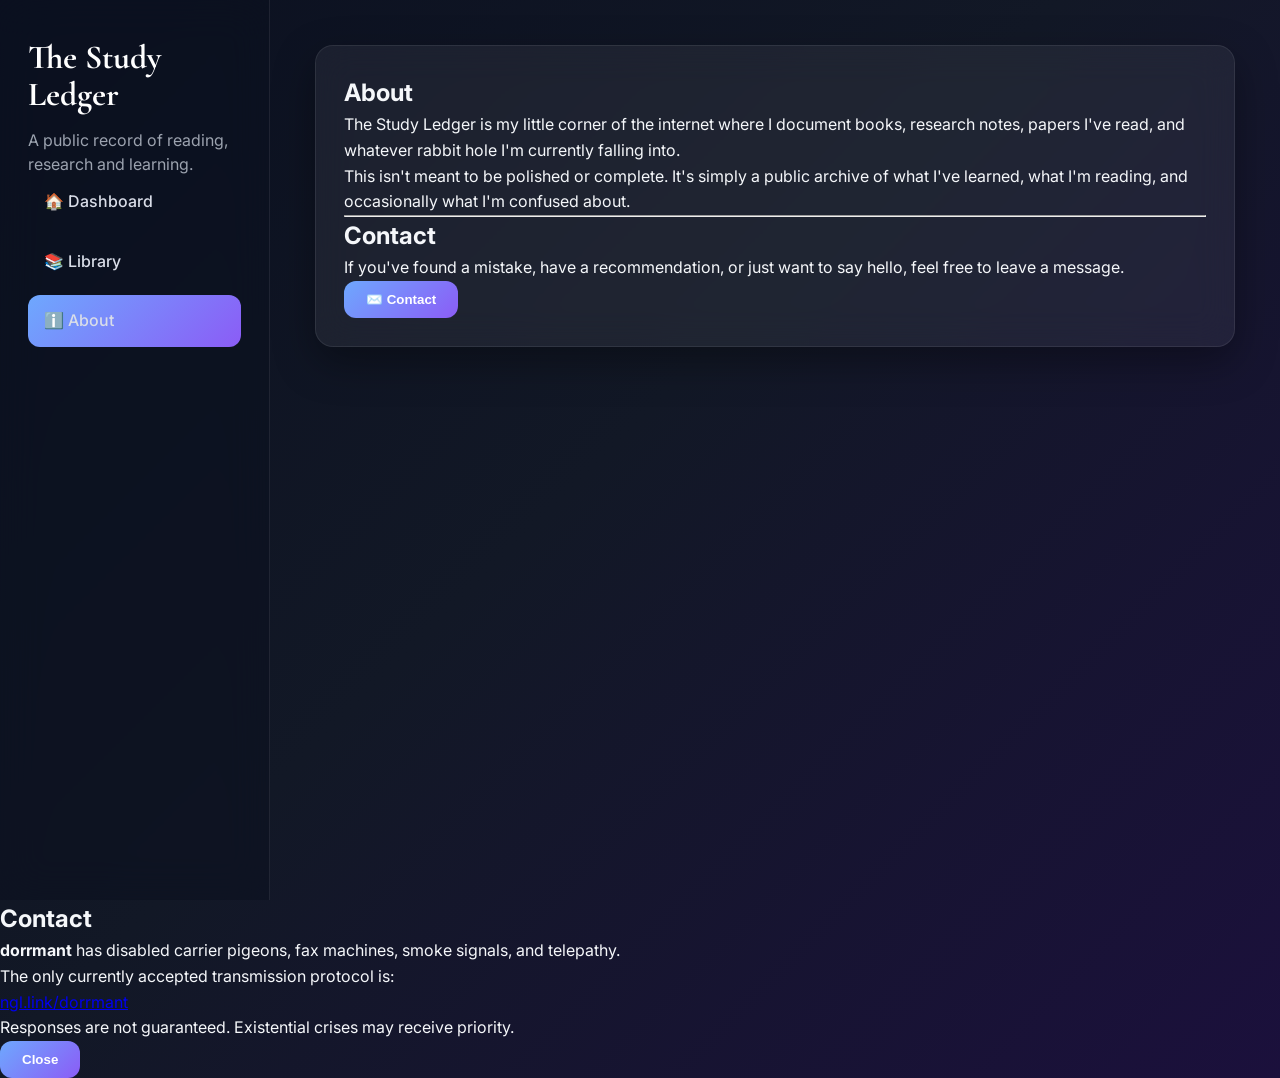
==== about.html @ ce0216ec "Create about.html" ====
<!DOCTYPE html>
<html lang="en">

<head>

<meta charset="UTF-8">

<meta name="viewport" content="width=device-width, initial-scale=1.0">

<title>About | The Study Ledger</title>

<link rel="preconnect" href="https://fonts.googleapis.com">

<link rel="preconnect" href="https://fonts.gstatic.com" crossorigin>

<link href="https://fonts.googleapis.com/css2?family=Cormorant+Garamond:wght@600;700&family=Inter:wght@300;400;500;600&display=swap" rel="stylesheet">

<link rel="stylesheet" href="style.css">

</head>

<body>

<div class="container">

<aside class="sidebar">

<div class="logo">

<h1>The Study Ledger</h1>

<p>A public record of reading, research and learning.</p>

</div>

<nav>

<a href="index.html">🏠 Dashboard</a>

<a href="library.html">📚 Library</a>

<a href="about.html" class="active">ℹ️ About</a>

</nav>

</aside>

<main>

<section class="card">

<h1>About</h1>

<p>

The Study Ledger is my little corner of the internet where I document books,
research notes, papers I've read, and whatever rabbit hole I'm currently
falling into.

</p>

<p>

This isn't meant to be polished or complete. It's simply a public archive of
what I've learned, what I'm reading, and occasionally what I'm confused about.

</p>

<hr>

<h2>Contact</h2>

<p>

If you've found a mistake, have a recommendation, or just want to say hello,
feel free to leave a message.

</p>

<button id="contactBtn">

✉️ Contact

</button>

</section>

</main>

</div>

<div class="modal" id="contactModal">

<div class="modal-box">

<h2>Contact</h2>

<p>

<strong>dorrmant</strong> has disabled carrier pigeons,
fax machines, smoke signals, and telepathy.

</p>

<p>

The only currently accepted transmission protocol is:

</p>

<p>

<a href="https://ngl.link/dorrmant"
target="_blank">

ngl.link/dorrmant

</a>

</p>

<p class="muted">

Responses are not guaranteed.
Existential crises may receive priority.

</p>

<button id="closeModal">

Close

</button>

</div>

</div>

<script>

const modal=document.getElementById("contactModal");

document.getElementById("contactBtn").onclick=()=>{

modal.classList.add("show");

};

document.getElementById("closeModal").onclick=()=>{

modal.classList.remove("show");

};

window.onclick=e=>{

if(e.target===modal){

modal.classList.remove("show");

}

};

</script>

</body>

</html>
---- style.css ----
/* =======================================================
   THE STUDY LEDGER
   Phase 1 Stylesheet
   Part 1
======================================================= */

*{
    margin:0;
    padding:0;
    box-sizing:border-box;
}

:root{

    --bg:#0b1020;

    --bg2:#161d31;

    --card:rgba(255,255,255,.06);

    --sidebar:rgba(10,16,30,.55);

    --accent:#6EA8FE;

    --accent2:#8B5CF6;

    --text:#F5F7FA;

    --muted:#9CA3AF;

    --border:rgba(255,255,255,.08);

    --shadow:0 15px 40px rgba(0,0,0,.35);

    --radius:18px;

}

html{

    scroll-behavior:smooth;

}

body{

    background:
    linear-gradient(
        135deg,
        #0b1020 0%,
        #121826 45%,
        #1b103c 100%
    );

    color:var(--text);

    font-family:'Inter',sans-serif;

    line-height:1.6;

    min-height:100vh;

}

/* =======================
   Layout
======================= */

.container{

    display:grid;

    grid-template-columns:270px 1fr;

    min-height:100vh;

}
#noteContent{

    line-height:2;

    font-size:1.05rem;

    color:var(--text);

    white-space:pre-wrap;

}

#noteTitle{

    font-family:"Cormorant Garamond",serif;

    font-size:3rem;

    margin-bottom:10px;

}

#noteMeta{

    color:var(--muted);

    margin-bottom:25px;

}
/* =======================
   Sidebar
======================= */

.sidebar{

    background:rgba(12,18,32,.55);

    backdrop-filter:blur(20px);

    border-right:1px solid var(--border);

    color:white;

    padding:40px 28px;

    display:flex;

    flex-direction:column;

    position:sticky;

    top:0;

    height:100vh;

}

.logo h1{

    font-family:"Cormorant Garamond",serif;

    font-size:2.1rem;

    line-height:1.1;

    margin-bottom:14px;

}

.logo p{

   
  color: var(--muted);
    line-height: 1.5;
    white-space: normal;
    overflow-wrap: break-word;
    word-break: break-word;
}

nav{

    display:flex;

    flex-direction:column;

    gap:8px;

}

nav a{

    color:#d9dde8;

    text-decoration:none;

    padding:13px 16px;

    border-radius:12px;

    transition:.25s;

    font-weight:500;

}

nav a:hover{

    background:rgba(255,255,255,.08);

    transform:translateX(6px);

}

nav a.active{

    background:linear-gradient(
        135deg,
        var(--accent),
        var(--accent2)
    );

}

/* =======================
   Main
======================= */

main{

    padding:45px;

}

/* badges*/
.badge{

    display:inline-block;

    padding:6px 12px;

    border-radius:999px;

    font-size:.8rem;

    font-weight:700;
}

.badge.reading{

    background:#2563eb33;

    color:#60a5fa;
}

.badge.completed{

    background:#10b98133;

    color:#34d399;
}

.badge.planned{

    background:#a855f733;

    color:#c084fc;
}
/* =======================
   Hero
======================= */

.hero{

    display:flex;
    flex-direction:column;

    justify-content:center;
    align-items:center;

    text-align:center;

    min-height:58vh;

    padding:70px 20px;

    margin-bottom:60px;
}

/* animation */

@keyframes ringGlow{

    0%{
        background-position:0% 50%;
    }

    50%{
        background-position:100% 50%;
    }

    100%{
        background-position:0% 50%;
    }

}

.avatar{

    position:relative;

    width:180px;
    height:180px;

    padding:5px;          /* thickness of the ring */

    border-radius:50%;

    background:linear-gradient(
        135deg,
        #60A5FA,
        #8B5CF6,
        #EC4899,
        #F59E0B,
        #60A5FA
    );

    background-size:300% 300%;

    animation:ringGlow 8s linear infinite;

    box-shadow:
        0 0 30px rgba(139,92,246,.35),
        0 15px 50px rgba(0,0,0,.45);

    margin-bottom:30px;
   

    user-select:none;

    -webkit-user-drag:none;
}
.avatar:hover{

    transform:scale(1.04);
}

.avatar img{

    width:100%;
    height:100%;

    display:block;

    object-fit:cover;

    border-radius:50%;

    border:4px solid #111827;
}

.hero-name{

    font-size:4rem;

    font-weight:800;

    color:var(--text);

    line-height:1.1;

    margin:0;
}

.hero-title{

    margin-top:10px;

    color:var(--accent);

    font-size:1.35rem;

    letter-spacing:4px;

    text-transform:uppercase;

    font-weight:700;
}

.hero-bio{

    margin-top:25px;

    max-width:680px;

    color:var(--muted);

    font-size:1.12rem;

    line-height:1.9;
}

.hero-footer{

    display:flex;

    justify-content:center;

    flex-wrap:wrap;

    gap:16px;

    margin-top:35px;
}

.hero-footer span{

    padding:12px 20px;

    border-radius:999px;

    background:rgba(255,255,255,.05);

    border:1px solid var(--border);

    color:var(--text);

    font-size:.95rem;

    backdrop-filter:blur(12px);
}
/* =======================
   Statistics
======================= */

.stats-grid{

    display:grid;

    grid-template-columns:repeat(4,1fr);

    gap:20px;

    margin-bottom:35px;

}

.card{

    padding:18px;
    margin-bottom:30px;

}
.stat{ text-align:center; 
     }

.stat h1{

    font-size:2.2rem;

}

.stat h3{

    font-size:.95rem;

}

.stat span{

    font-size:.8rem;

}

/* =======================
   Section Header
======================= */

.section-header{

    display:flex;

    justify-content:space-between;

    align-items:center;

    margin-bottom:22px;

}

.section-header h2{

    font-family:"Cormorant Garamond",serif;

    font-size:2rem;

}

.section-header a{

    text-decoration:none;

    color:var(--accent);

    font-weight:600;

}
/* =======================================================
   THE STUDY LEDGER
   Phase 1 Stylesheet
   Part 2
======================================================= */

/* =======================
   Current Reading
======================= */

.book-preview{

    display:flex;

    gap:24px;

    align-items:center;

}


.book-info{

    width:100%;

}

.book-info h3{

    font-size:1.6rem;

    margin-bottom:6px;

    font-family:"Cormorant Garamond",serif;

}

.book-info p{

    color:var(--muted);

    margin-bottom:18px;

}

/* =======================
   Progress Bar
======================= */

.progress{
    margin:18px 0;
    height:10px;

    background:rgba(255,255,255,.08);

    border-radius:999px;

    overflow:hidden;
}

.progress-fill{
    height:100%;

    border-radius:999px;

    background:linear-gradient(
        90deg,
        var(--accent),
        var(--accent2)
    );
}

/* =======================
   Notes
======================= */

.note{

    display:flex;

    justify-content:space-between;

    align-items:center;

    padding:18px 0;

    border-bottom:1px solid var(--border);

}

.note:last-child{

    border-bottom:none;

}

.note strong{

    display:block;

    margin-bottom:6px;

}

.note p{

    margin-bottom:4px;

    color:#374151;

}

.note small{

    color:var(--muted);

}

/* =======================
   Buttons
======================= */

button{

    border:none;

    background:linear-gradient(
        135deg,
        var(--accent),
        var(--accent2)
    );

    color:white;

    padding:11px 22px;

    border-radius:12px;

    cursor:pointer;

    transition:.25s;

    font-weight:600;

}

button:hover{

    transform:translateY(-3px);

    box-shadow:0 10px 25px rgba(110,168,254,.35);

}
/* =======================
   Footer
======================= */

footer{

    margin-top:50px;

    text-align:center;

    color:var(--muted);

    font-size:.9rem;

    padding:20px;

}

/* =======================
   Utility
======================= */

.card{

    background:var(--card);

    backdrop-filter:blur(18px);

    border:1px solid var(--border);

    border-radius:var(--radius);

    box-shadow:var(--shadow);

    padding:28px;

    transition:.3s ease;

}

.card:hover{

    transform:translateY(-5px);

    box-shadow:0 20px 45px rgba(0,0,0,.45);

}

/* =======================
   Mobile Navigation
======================= */

.menu-toggle{

    display:none;

    position:fixed;

    top:20px;

    left:20px;

    z-index:2000;

    width:48px;

    height:48px;

    border:none;

    border-radius:12px;

    background:rgba(12,18,32,.8);

    backdrop-filter:blur(15px);

    color:white;

    font-size:1.5rem;

    cursor:pointer;

}

/* =======================
   Responsive
======================= */

@media(max-width:900px){

.container{

    grid-template-columns:1fr;

}

.menu-toggle{

    display:flex;

    justify-content:center;

    align-items:center;

}

.sidebar{

    position:fixed;

    left:-290px;

    top:0;

    width:270px;

    height:100vh;

    z-index:1500;

    transition:.35s ease;

    box-shadow:0 0 40px rgba(0,0,0,.5);

}

.sidebar.active{

    left:0;

}

main{

    padding:90px 24px 24px;

}

.hero{

    min-height:auto;

    padding:30px 10px;

}

.hero-name{

    font-size:2.5rem;

}

.hero-title{

    font-size:1rem;

    letter-spacing:2px;

}

.hero-bio{

    font-size:1rem;

}

.book-preview{

    flex-direction:column;

    align-items:flex-start;

}

.stats-grid{

      grid-template-columns:repeat(2,1fr);

    gap:14px;

}

.note{

    flex-direction:column;

    align-items:flex-start;

    gap:15px;

}

.section-header{

    flex-direction:column;

    align-items:flex-start;

    gap:10px;

}

}

@media(max-width:650px){

.logo h1{

    font-size:1.7rem;

}

.avatar{

    width:140px;

    height:140px;

}

.hero-name{

    font-size:2rem;

}

}
/* =======================
   Scrollbar
======================= */
::-webkit-scrollbar-track{

background:#0b1020;

}

::-webkit-scrollbar-thumb{

background:linear-gradient(
    var(--accent),
    var(--accent2)
);

}
#libraryGrid{

display:grid;

grid-template-columns:repeat(auto-fit,minmax(280px,1fr));

gap:30px;

}

.book-card{
    background: rgba(255,255,255,.06);
    backdrop-filter: blur(16px);
    border: 1px solid rgba(255,255,255,.08);

    border-radius:24px;

    padding:28px;

    margin-bottom:28px;

    transition:.3s;
}
.book-card h2{
    color:var(--text);
    font-size:1.8rem;
    margin-bottom:8px;
}
.book-card p{
    color:var(--muted);
}

.book-card:hover{
    transform:translateY(-5px);
    border-color:rgba(110,168,254,.35);
}

.cover,
.book-cover{

    background:linear-gradient(
        135deg,
        #253861,
        #121826
    );

    border:1px solid var(--border);

}

.book-card h2{

font-family:"Cormorant Garamond",serif;

margin-bottom:8px;

}

.book-card p{

color:#6b7280;

margin-bottom:18px;

}
.note-page{

    max-width:900px;

    margin:60px auto;

    padding:40px;

}

.note-page button{

    margin-bottom:30px;

}
.note-page{

    max-width:900px;

    margin:60px auto;

    padding:20px;

}

.note-card{

    padding:50px;

}

.back-btn{

    margin-bottom:25px;

}

#noteTitle{

    font-family:"Cormorant Garamond",serif;

    font-size:3rem;

    margin-bottom:10px;

    line-height:1.2;

}

#noteMeta{

    color:var(--muted);

    margin-bottom:25px;

}

#noteContent{

    line-height:2;

    font-size:1.05rem;

    white-space:pre-wrap;

    color:var(--text);

}

#noteContent h2{

    margin-top:40px;

    margin-bottom:15px;

    font-size:2rem;

    font-family:"Cormorant Garamond",serif;

}

#noteContent h3{

    margin-top:30px;

    margin-bottom:10px;

}

#noteContent p{

    margin-bottom:16px;

}

#noteContent ul{

    margin-left:25px;

    margin-bottom:18px;

}

#noteContent hr{

    margin:30px 0;

}

@media(max-width:768px){

.note-page{

    margin:25px auto;

    padding:15px;

}

.note-card{

    padding:25px;

}

#noteTitle{

    font-size:2.2rem;

}

}
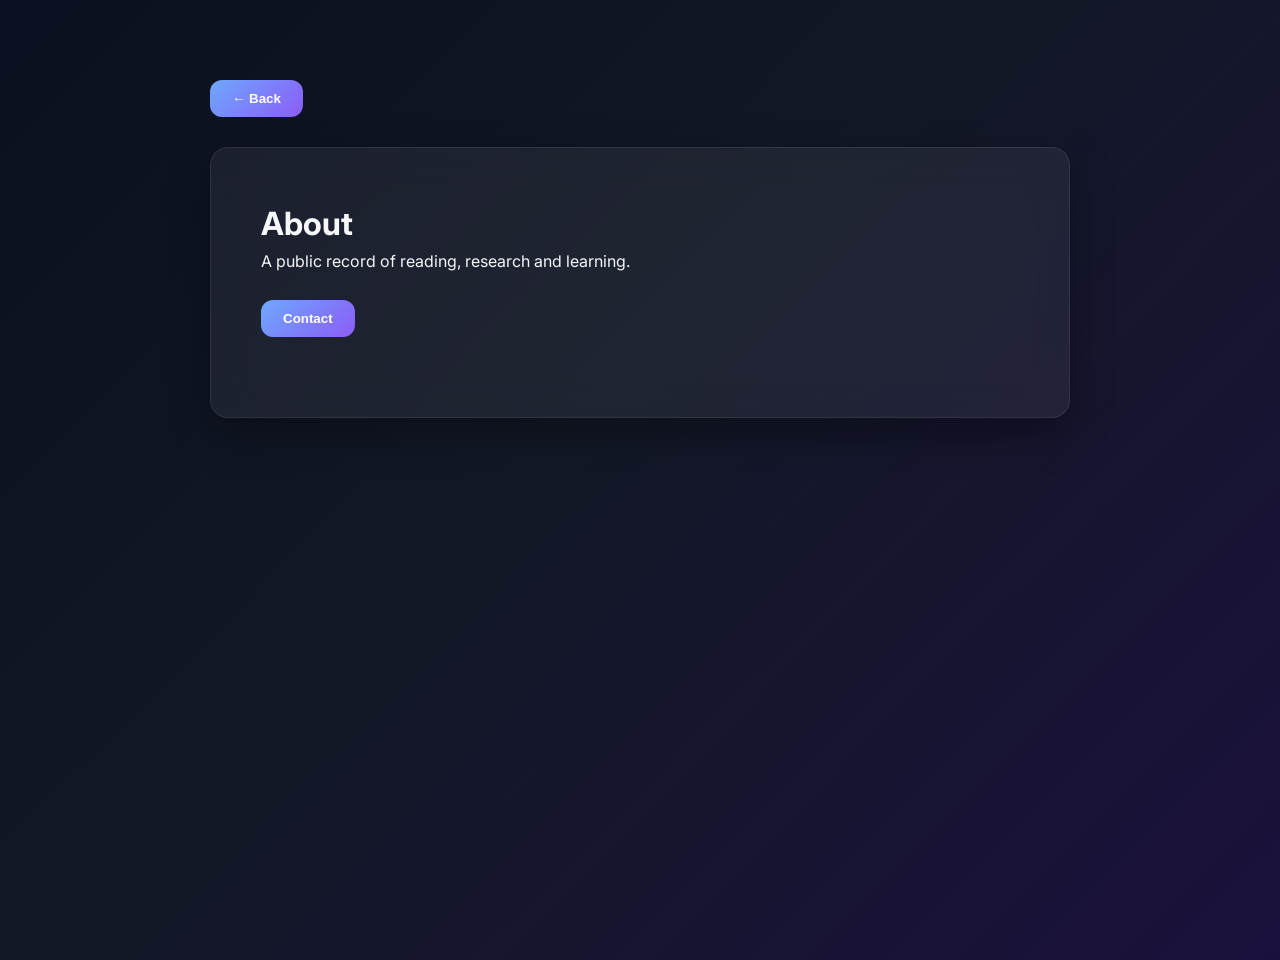
==== commit 7e5f6eb7: "Update about.html" ====
--- a/about.html
+++ b/about.html
@@ -21,73 +21,29 @@
 
 <body>
 
-<div class="container">
+<main class="note-page">
 
-<aside class="sidebar">
+<button class="back-btn" onclick="history.back()">
+← Back
+</button>
 
-<div class="logo">
-
-<h1>The Study Ledger</h1>
-
-<p>A public record of reading, research and learning.</p>
-
-</div>
-
-<nav>
-
-<a href="index.html">🏠 Dashboard</a>
-
-<a href="library.html">📚 Library</a>
-
-<a href="about.html" class="active">ℹ️ About</a>
-
-</nav>
-
-</aside>
-
-<main>
-
-<section class="card">
+<div class="card note-card">
 
 <h1>About</h1>
 
 <p>
-
-The Study Ledger is my little corner of the internet where I document books,
-research notes, papers I've read, and whatever rabbit hole I'm currently
-falling into.
-
+A public record of reading, research and learning.
 </p>
 
-<p>
-
-This isn't meant to be polished or complete. It's simply a public archive of
-what I've learned, what I'm reading, and occasionally what I'm confused about.
-
-</p>
-
-<hr>
-
-<h2>Contact</h2>
-
-<p>
-
-If you've found a mistake, have a recommendation, or just want to say hello,
-feel free to leave a message.
-
-</p>
+<br>
 
 <button id="contactBtn">
-
-✉️ Contact
-
+Contact
 </button>
 
-</section>
+</div>
 
 </main>
-
-</div>
 
 <div class="modal" id="contactModal">
 
@@ -97,34 +53,19 @@
 
 <p>
 
-<strong>dorrmant</strong> has disabled carrier pigeons,
-fax machines, smoke signals, and telepathy.
+<strong>dorrmant</strong> is currently accepting messages through one highly sophisticated communication protocol.
 
 </p>
 
-<p>
+<br>
 
-The only currently accepted transmission protocol is:
+<a href="https://ngl.link/dorrmant" target="_blank">
 
-</p>
-
-<p>
-
-<a href="https://ngl.link/dorrmant"
-target="_blank">
-
-ngl.link/dorrmant
+If you wanna talk, then...
 
 </a>
 
-</p>
-
-<p class="muted">
-
-Responses are not guaranteed.
-Existential crises may receive priority.
-
-</p>
+<br><br>
 
 <button id="closeModal">
 
--- a/style.css
+++ b/style.css
@@ -1075,3 +1075,78 @@
 }
 
 }
+.modal{
+
+display:none;
+
+position:fixed;
+
+inset:0;
+
+background:rgba(0,0,0,.7);
+
+backdrop-filter:blur(6px);
+
+justify-content:center;
+
+align-items:center;
+
+z-index:9999;
+
+}
+
+.modal.show{
+
+display:flex;
+
+}
+
+.modal-box{
+
+width:min(500px,90%);
+
+padding:35px;
+
+border-radius:18px;
+
+background:var(--bg2);
+
+border:1px solid var(--border);
+
+text-align:center;
+
+}
+
+.modal-box h2{
+
+font-family:"Cormorant Garamond",serif;
+
+font-size:2rem;
+
+margin-bottom:15px;
+
+}
+
+.modal-box p{
+
+margin:15px 0;
+
+line-height:1.7;
+
+}
+
+.modal-box a{
+
+color:var(--accent);
+
+font-weight:600;
+
+text-decoration:none;
+
+}
+
+.modal-box a:hover{
+
+text-decoration:underline;
+
+}
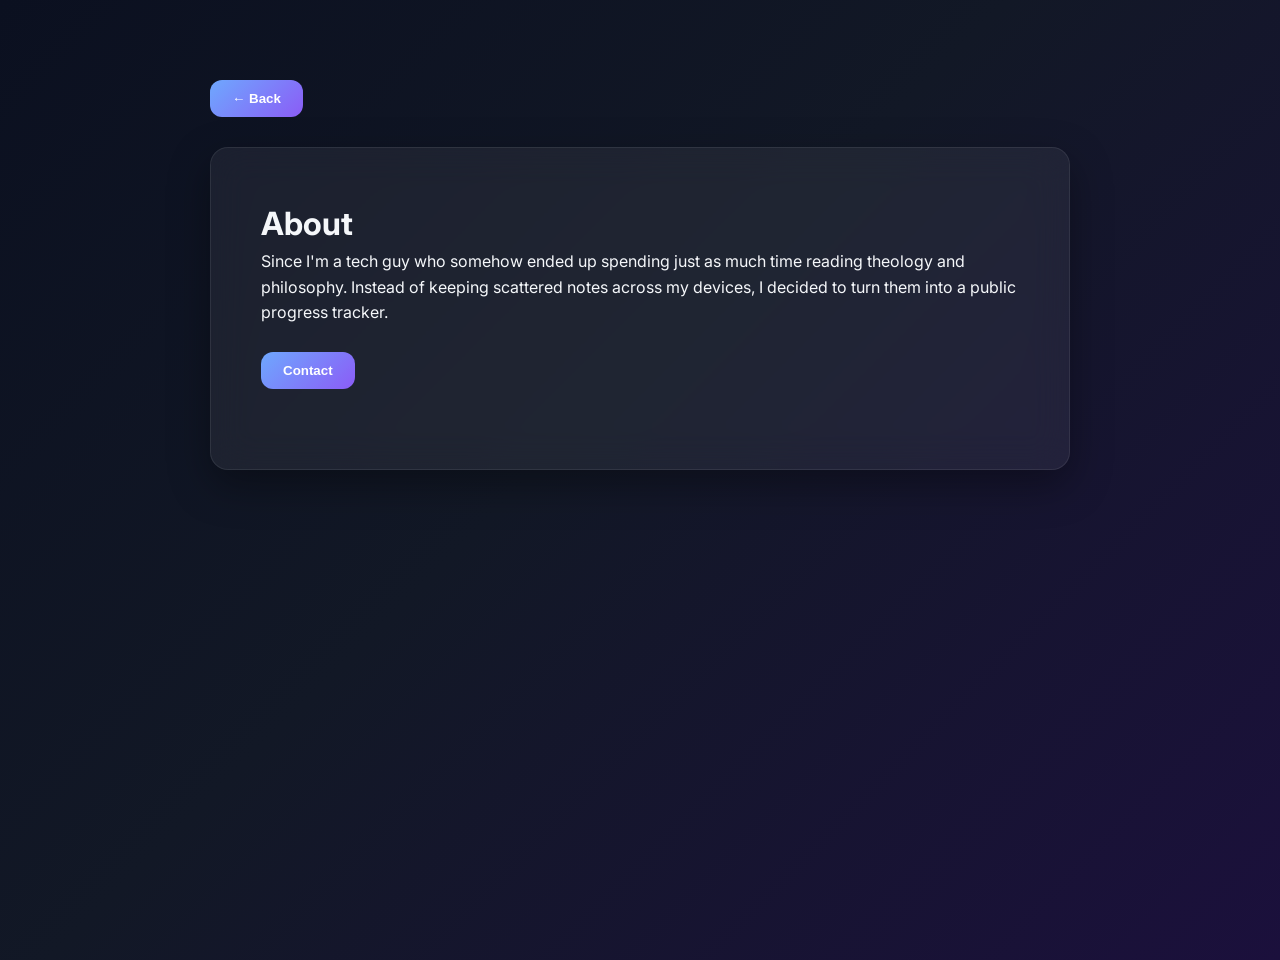
==== commit 9f2cf20a: "Update about.html" ====
--- a/about.html
+++ b/about.html
@@ -32,7 +32,7 @@
 <h1>About</h1>
 
 <p>
-A public record of reading, research and learning.
+Since I'm a tech guy who somehow ended up spending just as much time reading theology and philosophy. Instead of keeping scattered notes across my devices, I decided to turn them into a public progress tracker.
 </p>
 
 <br>
@@ -59,11 +59,11 @@
 
 <br>
 
-<a href="https://ngl.link/dorrmant" target="_blank">
+<button onclick="window.open('https://ngl.link/dorrmant','_blank')">
 
 If you wanna talk, then...
 
-</a>
+</button>
 
 <br><br>
 
